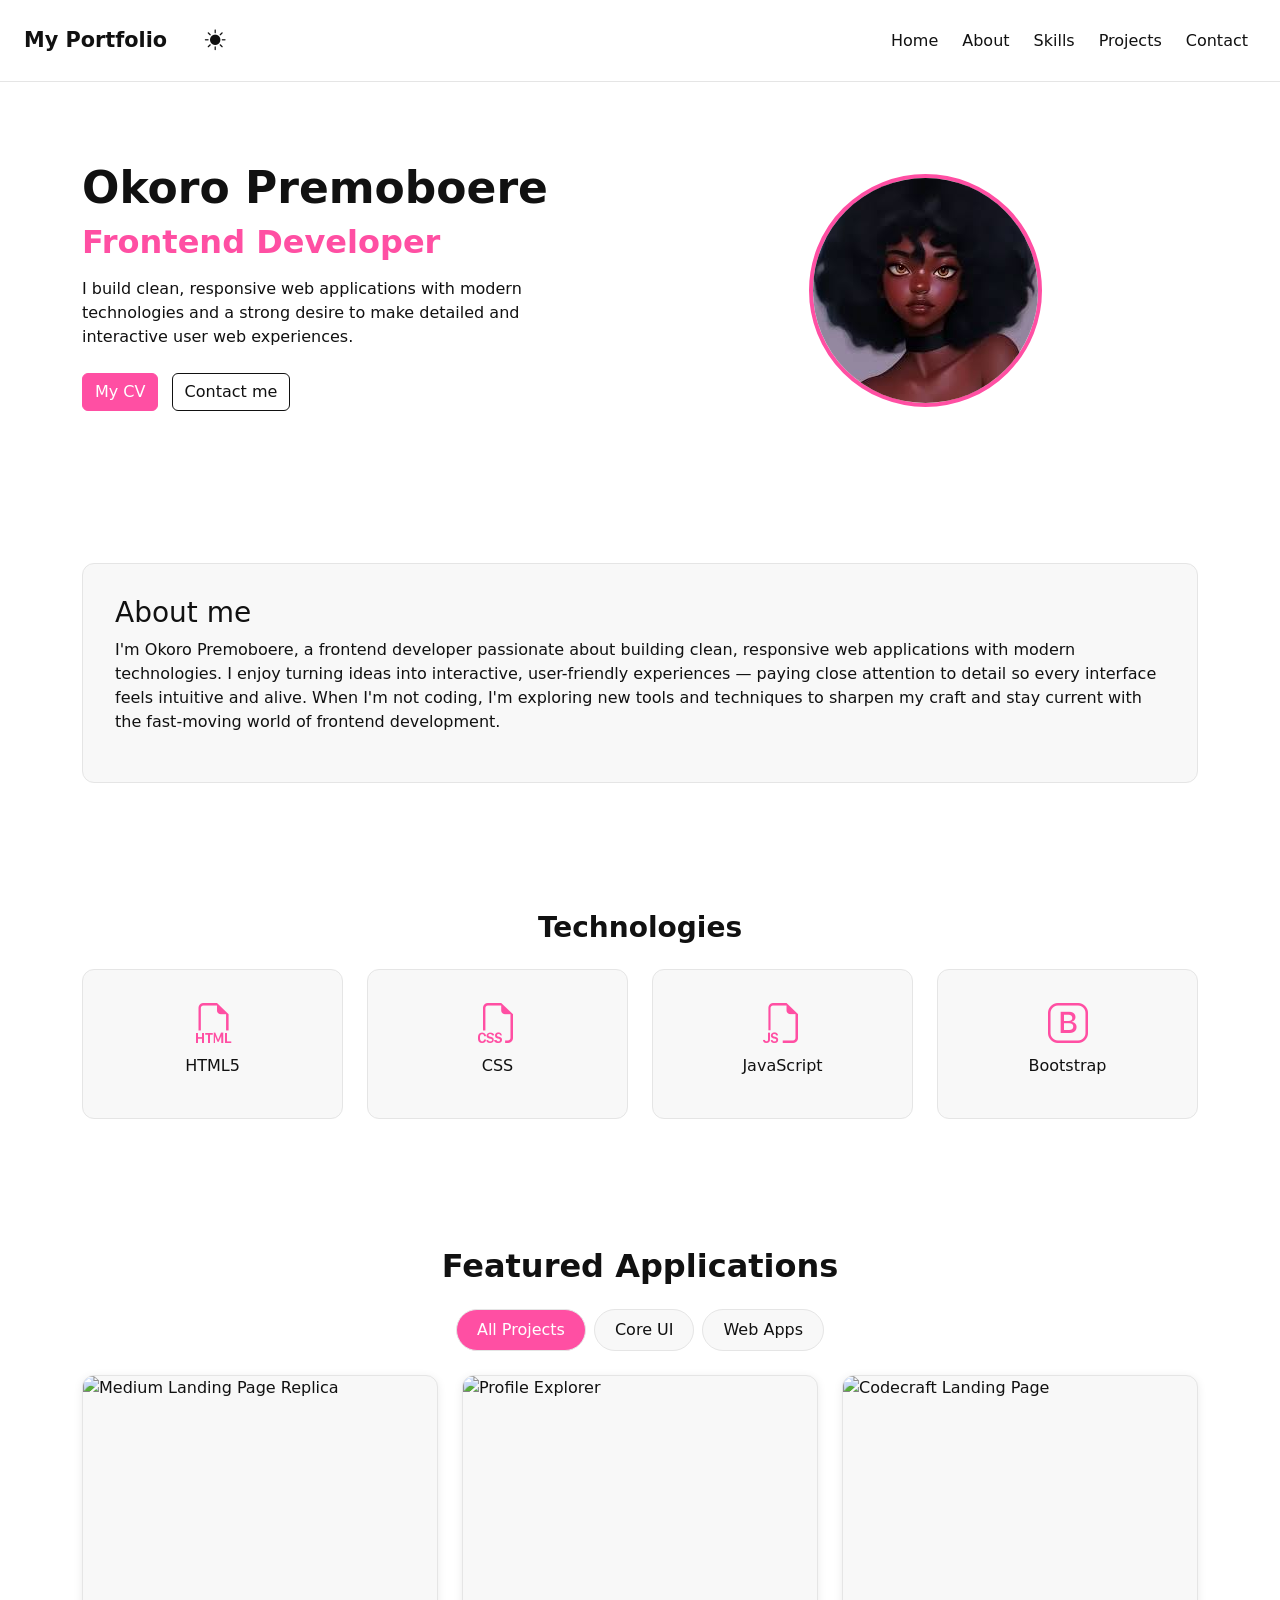
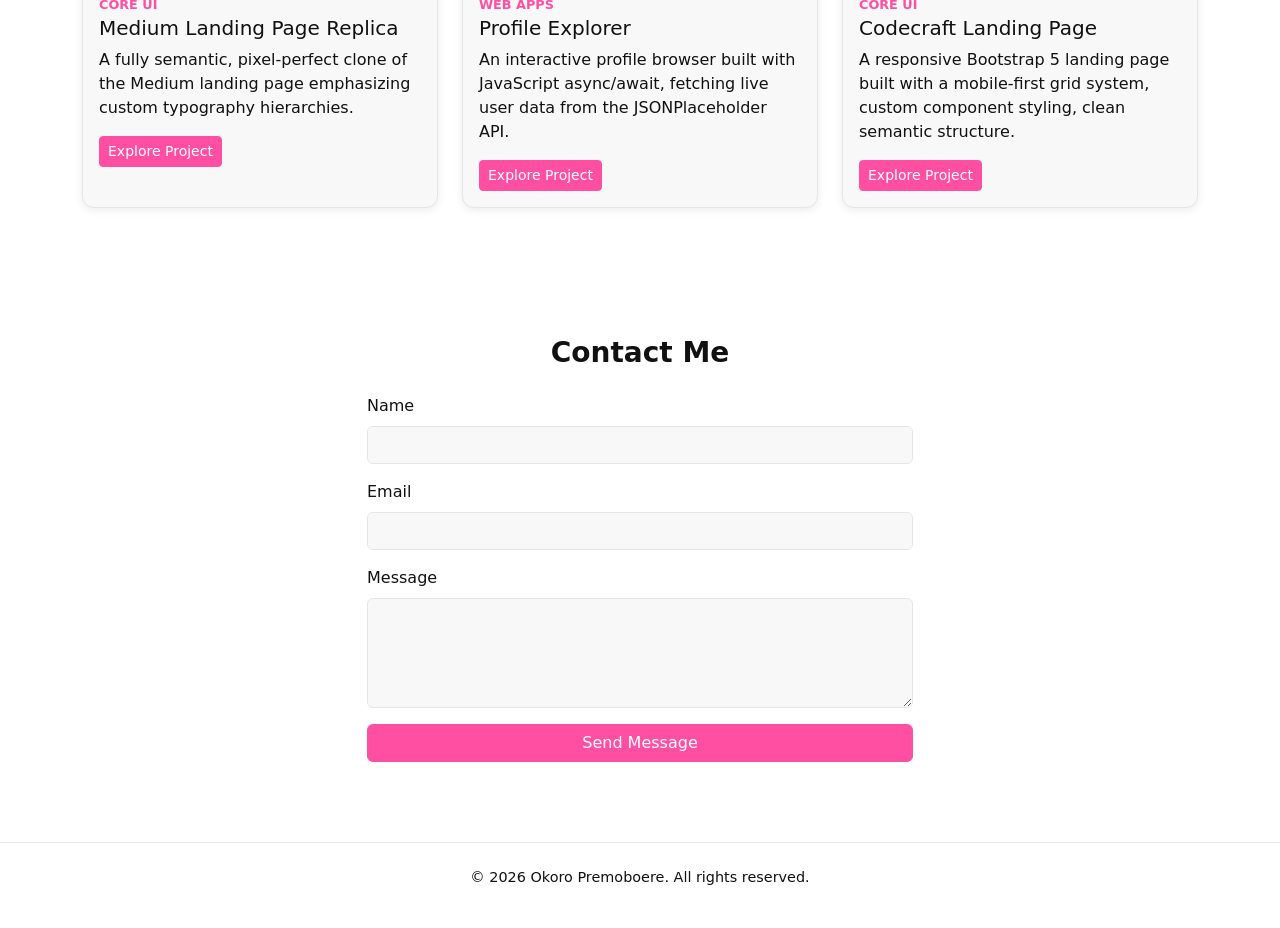
==== index.html @ 692ec1f0 "Rename index-1.html to index.html" ====
<!DOCTYPE html>
<html lang="en">
<head>
    <meta charset="UTF-8">
    <meta name="viewport" content="width=device-width, initial-scale=1.0">
    <link rel="stylesheet" href="https://cdn.jsdelivr.net/npm/bootstrap@5.3.3/dist/css/bootstrap.min.css">
    <link rel="stylesheet" href="https://cdn.jsdelivr.net/npm/bootstrap-icons@1.11.3/font/bootstrap-icons.css">
    <link rel="stylesheet" href="style.css">
    <title>Okoro Premoboere | Frontend Developer</title>
</head>
<body>

    <!-- Navbar -->
    <nav class="navbar navbar-expand-lg sticky-top">
        <div class="nav-container">
            <a class="navbar-brand" href="#hero">My Portfolio</a>

            <button class="theme-toggle" id="themeToggle" aria-label="Toggle dark mode">
                <i class="bi bi-sun-fill" id="themeIcon"></i>
            </button>

            <button class="navbar-toggler" type="button" data-bs-toggle="collapse" data-bs-target="#navMenu" aria-controls="navMenu" aria-expanded="false" aria-label="Toggle navigation">
                <span class="navbar-toggler-icon"></span>
            </button>

            <div class="collapse navbar-collapse" id="navMenu">
                <ul class="navbar-nav ms-auto align-items-lg-center gap-lg-2">
                    <li class="nav-item"><a class="nav-link" href="#hero">Home</a></li>
                    <li class="nav-item"><a class="nav-link" href="#about">About</a></li>
                    <li class="nav-item"><a class="nav-link" href="#technologies">Skills</a></li>
                    <li class="nav-item"><a class="nav-link" href="#projects">Projects</a></li>
                    <li class="nav-item"><a class="nav-link" href="#contact">Contact</a></li>
                </ul>
            </div>
        </div>
    </nav>

    <!-- Home Section -->
    <section class="hero" id="hero">
        <div class="container">
            <div class="row align-items-center">
                <div class="col-lg-6 text-center text-lg-start">
                    <h1>Okoro Premoboere</h1>
                    <h2>Frontend Developer</h2>
                    <p class="hero-text">
                        I build clean, responsive web applications with modern
                        technologies and a strong desire to make detailed and
                        interactive user web experiences.
                    </p>
                    <div class="hero-buttons">
                        <a href="cv.pdf" target="_blank" class="btn btn-primary">My CV</a>
                        <a href="#contact" class="btn btn-outline-light">Contact me</a>
                    </div>
                </div>
                <div class="col-lg-6 text-center">
                    <img src="images/download.jpg" class="img-fluid rounded-circle profile-pic" alt="Okoro Premoboere">
                </div>
            </div>
        </div>
    </section>

    <!-- About Section -->
    <section class="about" id="about">
        <div class="container">
            <div class="card card-body about-card">
                <h3>About me</h3>
                <p>
                    I'm Okoro Premoboere, a frontend developer passionate about building
                    clean, responsive web applications with modern technologies. I enjoy
                    turning ideas into interactive, user-friendly experiences — paying
                    close attention to detail so every interface feels intuitive and
                    alive. When I'm not coding, I'm exploring new tools and techniques
                    to sharpen my craft and stay current with the fast-moving world
                    of frontend development.
                </p>
            </div>
        </div>
    </section>

    <!-- Skills / Technologies Section -->
    <section class="technologies" id="technologies">
        <div class="container text-center">
            <h3 class="section-title">Technologies</h3>
            <div class="row text-center g-4 justify-content-center">
                <div class="col-6 col-md-3">
                    <div class="tech-box">
                        <i class="bi bi-filetype-html fs-1"></i>
                        <p>HTML5</p>
                    </div>
                </div>
                <div class="col-6 col-md-3">
                    <div class="tech-box">
                        <i class="bi bi-filetype-css fs-1"></i>
                        <p>CSS</p>
                    </div>
                </div>
                <div class="col-6 col-md-3">
                    <div class="tech-box">
                        <i class="bi bi-filetype-js fs-1"></i>
                        <p>JavaScript</p>
                    </div>
                </div>
                <div class="col-6 col-md-3">
                    <div class="tech-box">
                        <i class="bi bi-bootstrap fs-1"></i>
                        <p>Bootstrap</p>
                    </div>
                </div>
            </div>
        </div>
    </section>

    <!-- Projects Section -->
    <section class="projects" id="projects">
        <div class="container text-center">
            <h2 class="section-title">Featured Applications</h2>

            <ul class="nav nav-pills justify-content-center gap-2 my-4" id="projectFilters">
                <li class="nav-item">
                    <button class="nav-link active filter-btn" data-filter="all">All Projects</button>
                </li>
                <li class="nav-item">
                    <button class="nav-link filter-btn" data-filter="core-ui">Core UI</button>
                </li>
                <li class="nav-item">
                    <button class="nav-link filter-btn" data-filter="web-apps">Web Apps</button>
                </li>
            </ul>

            <div class="row g-4 text-start" id="projectGrid">

                <div class="col-md-4 project-item" data-category="core-ui">
                    <div class="card h-100">
                        <img src="images/medium-clone.jpg" class="card-img-top" alt="Medium Landing Page Replica">
                        <div class="card-body">
                            <span class="badge-category">Core UI</span>
                            <h5 class="card-title">Medium Landing Page Replica</h5>
                            <p class="card-text">A fully semantic, pixel-perfect clone of the Medium landing page emphasizing custom typography hierarchies.</p>
                            <div class="d-flex gap-2 mt-3">
                                <a href="https://perez-bot.github.io/medium-landing-page/" target="_blank" class="btn btn-sm btn-primary">Explore Project</a>
                            </div>
                        </div>
                    </div>
                </div>

                <div class="col-md-4 project-item" data-category="web-apps">
                    <div class="card h-100">
                        <img src="images/profile-explorer.jpg" class="card-img-top" alt="Profile Explorer">
                        <div class="card-body">
                            <span class="badge-category">Web Apps</span>
                            <h5 class="card-title">Profile Explorer</h5>
                            <p class="card-text">An interactive profile browser built with JavaScript async/await, fetching live user data from the JSONPlaceholder API.</p>
                            <div class="d-flex gap-2 mt-3">
                                <a href="https://perez-bot.github.io/javascript-assignment-2/" target="_blank" class="btn btn-sm btn-primary">Explore Project</a>
                            </div>
                        </div>
                    </div>
                </div>

                <div class="col-md-4 project-item" data-category="core-ui">
                    <div class="card h-100">
                        <img src="images/codecraft.jpg" class="card-img-top" alt="Codecraft Landing Page">
                        <div class="card-body">
                            <span class="badge-category">Core UI</span>
                            <h5 class="card-title">Codecraft Landing Page</h5>
                            <p class="card-text">A responsive Bootstrap 5 landing page built with a mobile-first grid system, custom component styling, clean semantic structure.</p>
                            <div class="d-flex gap-2 mt-3">
                                <a href="https://perez-bot.github.io/Bootstrap-landing-project/" target="_blank" class="btn btn-sm btn-primary">Explore Project</a>
                            </div>
                        </div>
                    </div>
                </div>

            </div>
        </div>
    </section>

    <!-- Contact Section -->
    <section class="contact" id="contact">
        <div class="container">
            <h3 class="section-title text-center">Contact Me</h3>
            <div class="row justify-content-center">
                <div class="col-lg-6">
                    <form id="contactForm" class="contact-form">
                        <div class="mb-3">
                            <label for="name" class="form-label">Name</label>
                            <input type="text" class="form-control" id="name" required>
                        </div>
                        <div class="mb-3">
                            <label for="email" class="form-label">Email</label>
                            <input type="email" class="form-control" id="email" required>
                        </div>
                        <div class="mb-3">
                            <label for="message" class="form-label">Message</label>
                            <textarea class="form-control" id="message" rows="4" required></textarea>
                        </div>
                        <button type="submit" class="btn btn-primary w-100">Send Message</button>
                    </form>
                    <p id="formStatus" class="text-center mt-3"></p>
                </div>
            </div>
        </div>
    </section>

    <!-- Footer -->
    <footer class="footer text-center">
        <p>&copy; 2026 Okoro Premoboere. All rights reserved.</p>
    </footer>

    <script src="https://cdn.jsdelivr.net/npm/bootstrap@5.3.3/dist/js/bootstrap.bundle.min.js"></script>
    <script src="script.js"></script>
</body>
</html>
---- style.css ----
/* ===== Theme Variables ===== */
:root {
    --bg-color: #ffffff;
    --text-color: #111111;
    --accent-pink: #ff4fa3;
    --card-bg: #f8f8f8;
    --border-color: #e5e5e5;
}

[data-theme="dark"] {
    --bg-color: #0d0d0d;
    --text-color: #f5f5f5;
    --card-bg: #1a1a1a;
    --border-color: #2a2a2a;
}

* {
    box-sizing: border-box;
}

body {
    background-color: var(--bg-color);
    color: var(--text-color);
    font-family: 'Segoe UI', system-ui, sans-serif;
    transition: background-color 0.3s ease, color 0.3s ease;
}

a {
    text-decoration: none;
}

.section-title {
    font-weight: 700;
    color: var(--text-color);
    margin-bottom: 1.5rem;
}

/* ===== Navbar ===== */
.navbar {
    background-color: var(--bg-color);
    border-bottom: 1px solid var(--border-color);
}

.nav-container {
    display: flex;
    align-items: center;
    justify-content: space-between;
    width: 100%;
    padding: 0.75rem 1.5rem;
}

.navbar-brand {
    font-weight: 700;
    font-size: 1.3rem;
    color: var(--text-color);
}

.nav-link {
    color: var(--text-color) !important;
    font-weight: 500;
}

.nav-link:hover {
    color: var(--accent-pink) !important;
}

.theme-toggle {
    background: none;
    border: none;
    font-size: 1.3rem;
    color: var(--text-color);
    cursor: pointer;
    margin-left: 1rem;
}

/* ===== Hero Section ===== */
.hero {
    padding: 5rem 0;
}

.hero h1 {
    font-weight: 800;
    font-size: 2.75rem;
}

.hero h2 {
    color: var(--accent-pink);
    font-weight: 600;
    margin-bottom: 1rem;
}

.hero-text {
    max-width: 500px;
}

.hero-buttons .btn {
    margin: 0.5rem 0.5rem 0.5rem 0;
}

.btn-primary {
    background-color: var(--accent-pink);
    border-color: var(--accent-pink);
}

.btn-primary:hover {
    background-color: #e5348d;
    border-color: #e5348d;
}

.btn-outline-light {
    color: var(--text-color);
    border-color: var(--text-color);
}

[data-theme="dark"] .btn-outline-light {
    color: var(--text-color);
    border-color: var(--text-color);
}

.profile-pic {
    max-width: 320px;
    border: 4px solid var(--accent-pink);
}

/* ===== About Section ===== */
.about {
    padding: 4rem 0;
}

.about-card {
    background-color: var(--card-bg);
    border: 1px solid var(--border-color);
    border-radius: 12px;
    padding: 2rem;
}

/* ===== Technologies Section ===== */
.technologies {
    padding: 4rem 0;
}

.tech-box {
    background-color: var(--card-bg);
    border: 1px solid var(--border-color);
    border-radius: 12px;
    padding: 1.5rem 1rem;
    transition: transform 0.2s ease;
}

.tech-box:hover {
    transform: translateY(-5px);
}

.tech-box i {
    color: var(--accent-pink);
}

/* ===== Projects Section ===== */
.projects {
    padding: 4rem 0;
}

.nav-pills .nav-link {
    border-radius: 50px;
    padding: 8px 20px;
    color: var(--text-color);
    background-color: var(--card-bg);
    border: 1px solid var(--border-color);
    transition: all 0.2s ease;
}

.nav-pills .nav-link.active {
    background-color: var(--accent-pink) !important;
    color: #fff !important;
}

.badge-category {
    color: var(--accent-pink);
    font-size: 0.8rem;
    font-weight: 600;
    text-transform: uppercase;
}

.project-item .card {
    border: 1px solid var(--border-color);
    box-shadow: 0 2px 10px rgba(0,0,0,0.08);
    background-color: var(--card-bg);
    color: var(--text-color);
    border-radius: 12px;
    overflow: hidden;
}

.project-item .card-img-top {
    height: 200px;
    object-fit: cover;
}

/* ===== Contact Section ===== */
.contact {
    padding: 4rem 0;
}

.contact-form .form-control {
    background-color: var(--card-bg);
    color: var(--text-color);
    border: 1px solid var(--border-color);
}

.contact-form .form-control:focus {
    border-color: var(--accent-pink);
    box-shadow: 0 0 0 0.2rem rgba(255, 79, 163, 0.25);
}

/* ===== Footer ===== */
.footer {
    padding: 1.5rem 0;
    border-top: 1px solid var(--border-color);
    font-size: 0.9rem;
}
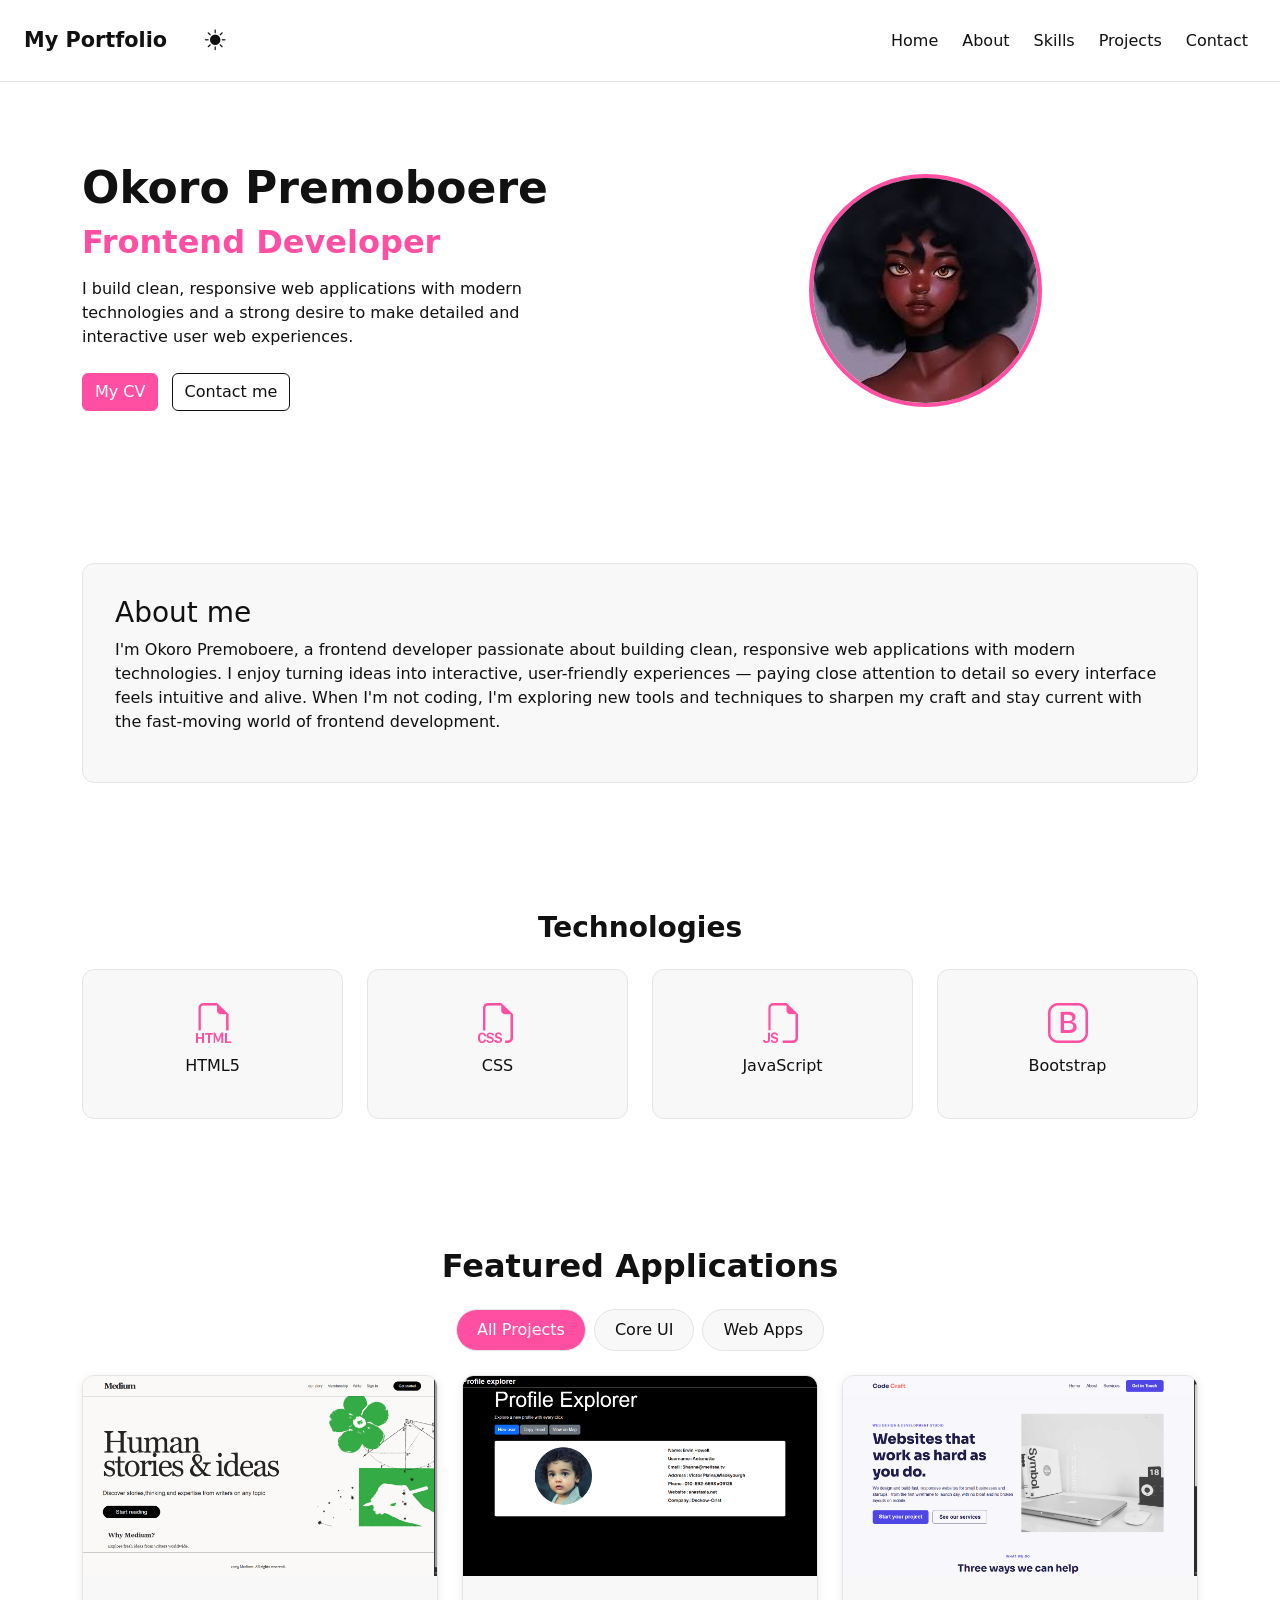
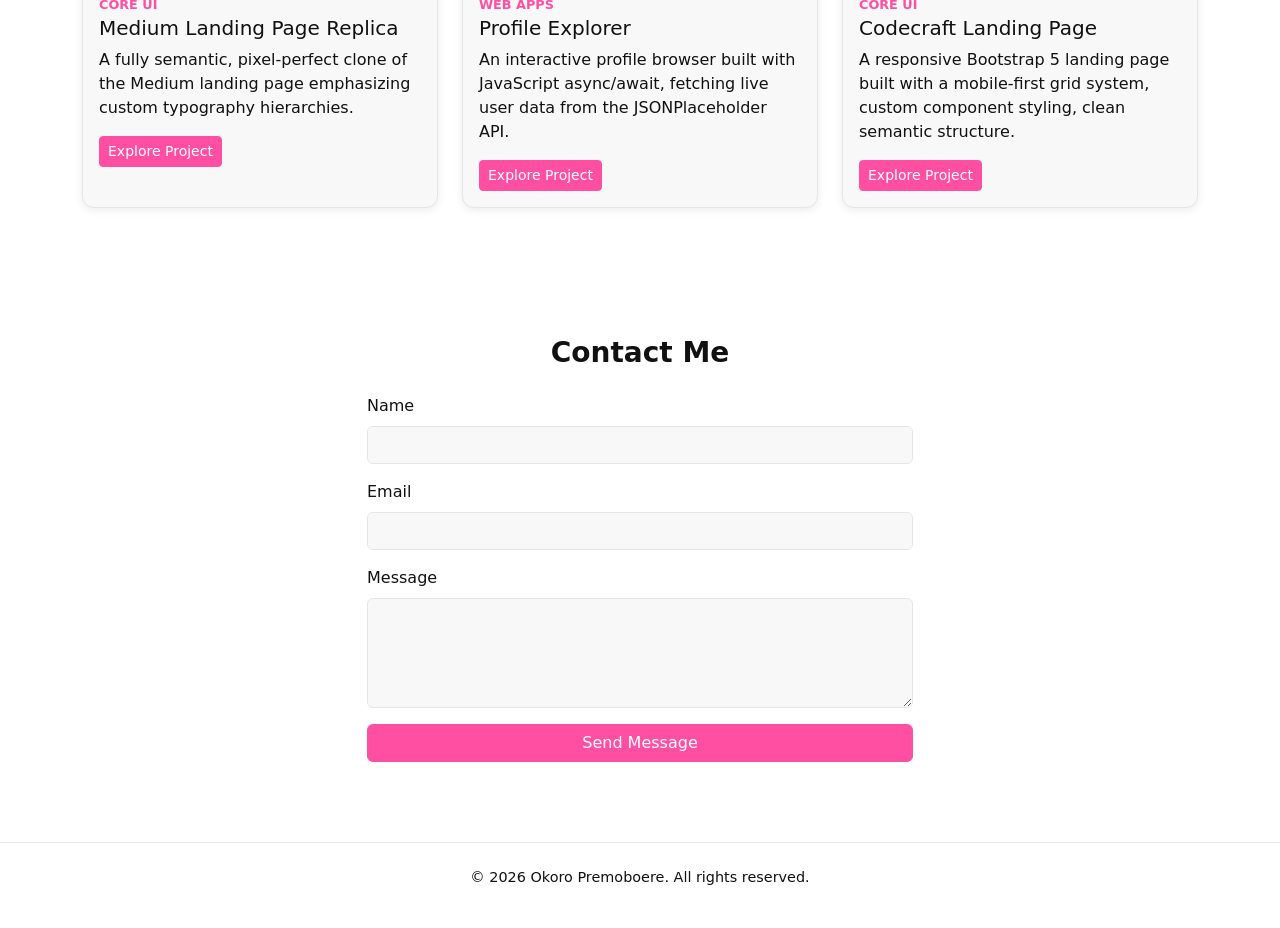
==== commit 1a708a85: "Update index.html" ====
--- a/index.html
+++ b/index.html
@@ -131,7 +131,7 @@
 
                 <div class="col-md-4 project-item" data-category="core-ui">
                     <div class="card h-100">
-                        <img src="images/medium-clone.jpg" class="card-img-top" alt="Medium Landing Page Replica">
+                        <img src="images/Screenshot (50).png" class="card-img-top" alt="Medium Landing Page Replica">
                         <div class="card-body">
                             <span class="badge-category">Core UI</span>
                             <h5 class="card-title">Medium Landing Page Replica</h5>
@@ -145,7 +145,7 @@
 
                 <div class="col-md-4 project-item" data-category="web-apps">
                     <div class="card h-100">
-                        <img src="images/profile-explorer.jpg" class="card-img-top" alt="Profile Explorer">
+                        <img src="images/Screenshot (51).png" class="card-img-top" alt="Profile Explorer">
                         <div class="card-body">
                             <span class="badge-category">Web Apps</span>
                             <h5 class="card-title">Profile Explorer</h5>
@@ -159,7 +159,7 @@
 
                 <div class="col-md-4 project-item" data-category="core-ui">
                     <div class="card h-100">
-                        <img src="images/codecraft.jpg" class="card-img-top" alt="Codecraft Landing Page">
+                        <img src="images/Screenshot (52).png" class="card-img-top" alt="Codecraft Landing Page">
                         <div class="card-body">
                             <span class="badge-category">Core UI</span>
                             <h5 class="card-title">Codecraft Landing Page</h5>
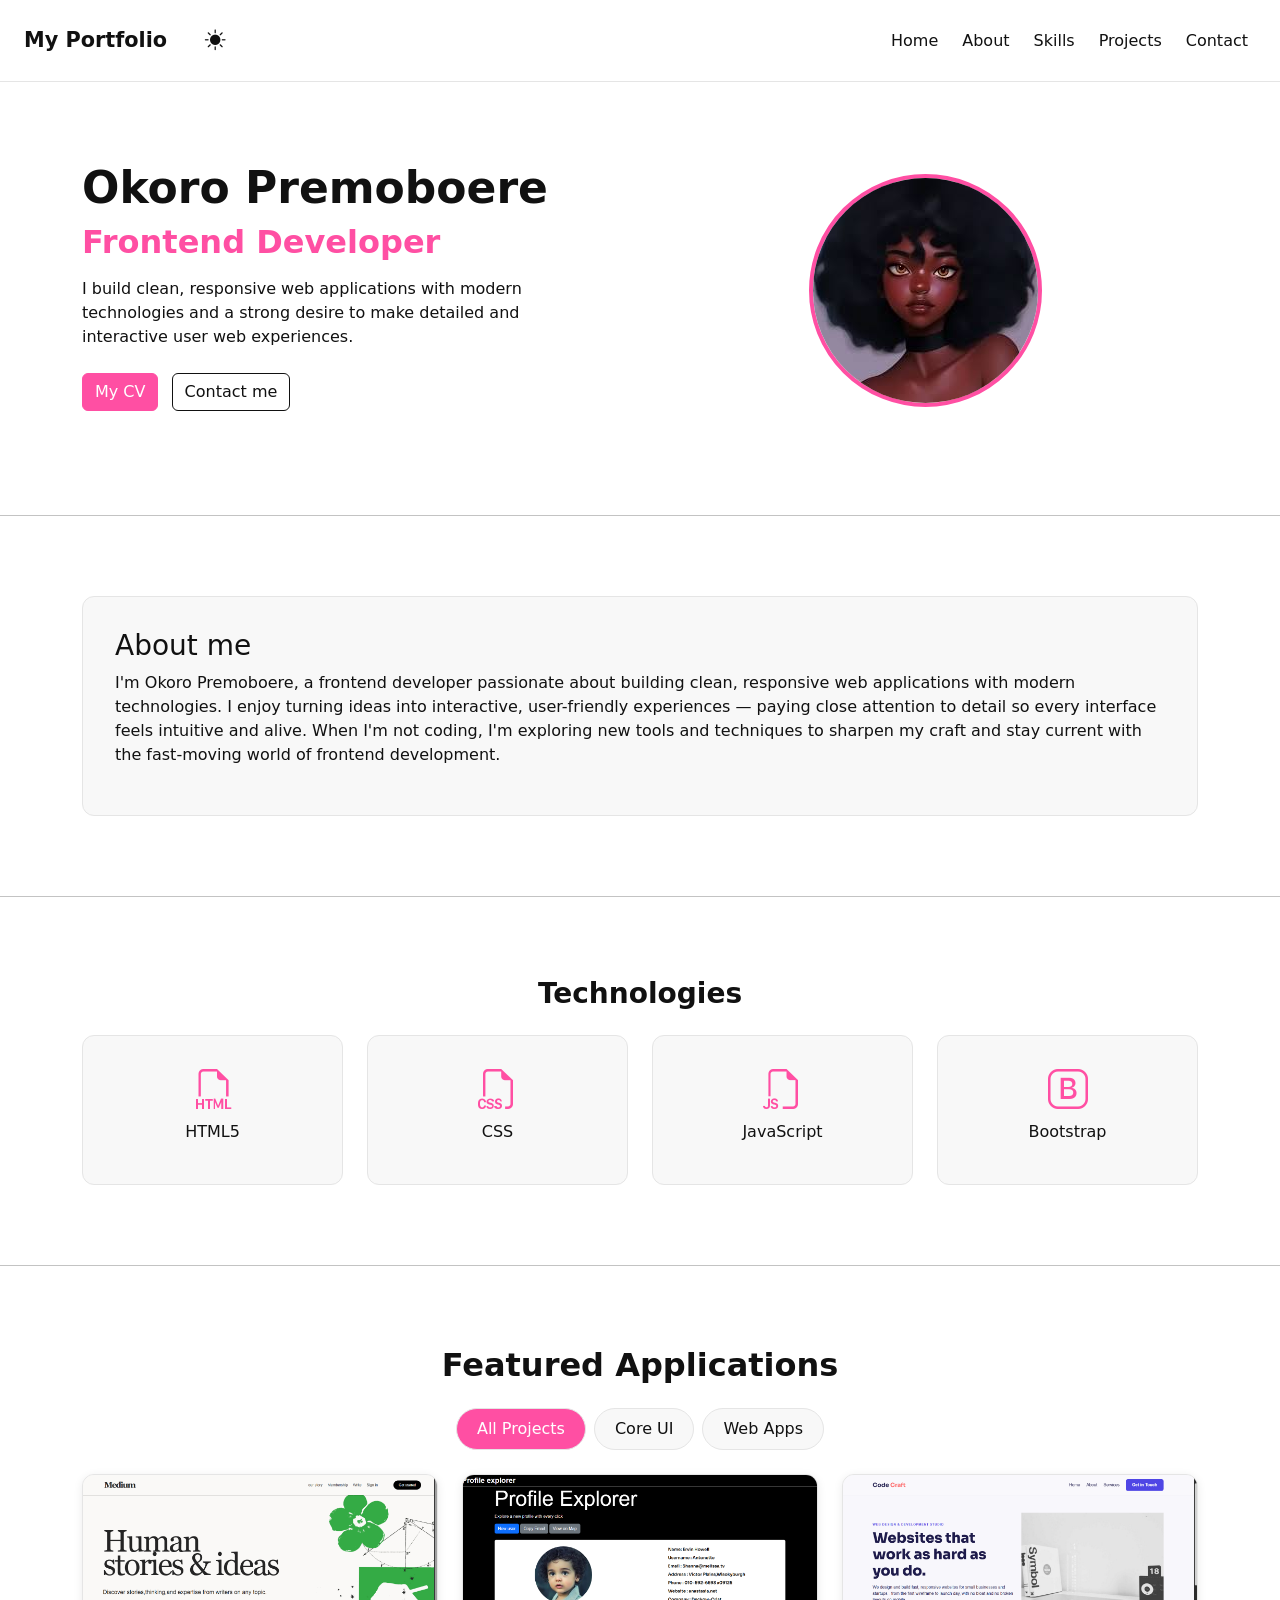
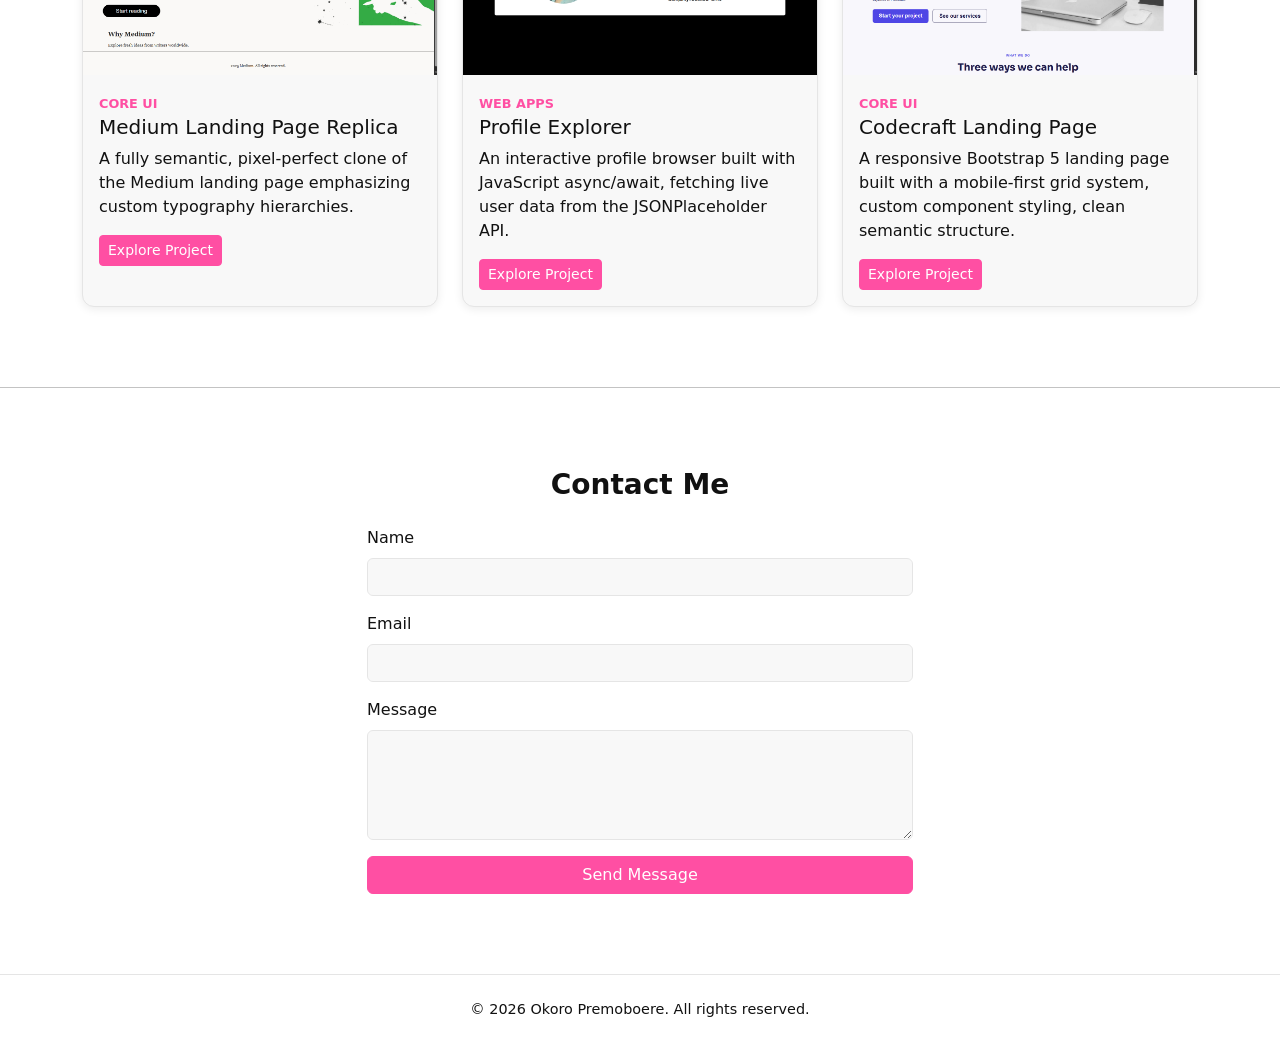
==== commit d58de0bb: "Add section divider lines" ====
--- a/index.html
+++ b/index.html
@@ -59,6 +59,8 @@
         </div>
     </section>
 
+    <hr>
+
     <!-- About Section -->
     <section class="about" id="about">
         <div class="container">
@@ -77,6 +79,8 @@
         </div>
     </section>
 
+    <hr>
+
     <!-- Skills / Technologies Section -->
     <section class="technologies" id="technologies">
         <div class="container text-center">
@@ -109,6 +113,7 @@
             </div>
         </div>
     </section>
+    <hr>
 
     <!-- Projects Section -->
     <section class="projects" id="projects">
@@ -175,6 +180,8 @@
         </div>
     </section>
 
+    <hr>
+
     <!-- Contact Section -->
     <section class="contact" id="contact">
         <div class="container">
